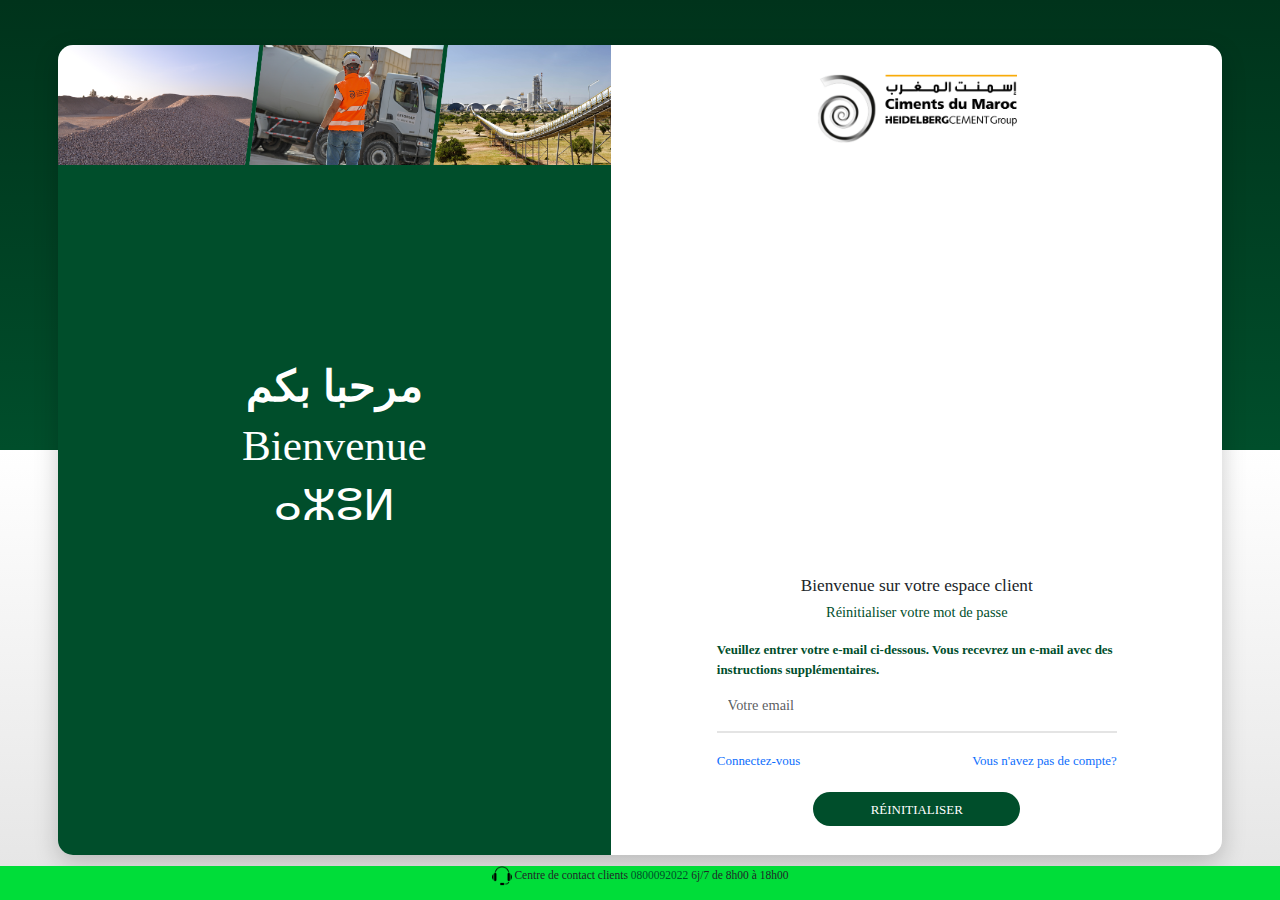
==== forgotten-password.html @ 4fc82074 "first commit" ====
<!DOCTYPE html>
<html lang="en">
<head>
  <meta charset="UTF-8">
  <meta name="viewport" content="width=device-width, initial-scale=1">
  <title>Login Page</title>
  <link href="https://cdnjs.cloudflare.com/ajax/libs/font-awesome/6.4.0/css/all.min.css" rel="stylesheet"> 
  <link href="https://cdn.jsdelivr.net/npm/bootstrap@5.3.0-alpha3/dist/css/bootstrap.min.css" rel="stylesheet">
  <link href="index.css" rel="stylesheet">
</head>
<body>
    <div class="custom-row">
      <div class="background-section d-lg-block">
        <img src="cimar-background.png" alt="cimar-background" class="header-image" width="100%">
        <div class="content">
            <h2 class="arabic">مرحبا بكم</h2>
            <h2>Bienvenue</h2>
            <h2 class="amazigh">ⴰⵣⵓⵍ</h2>
        </div>
        <p class="bottom-text"></p>
    </div>  
      <div class="login-section-wrapper">
        <div class="brand-wrapper">
          <img src="logo.png" alt="logo" class="logo">
        </div>
        <form method="POST">
          <div class="login-wrapper my-auto">
            <h2 class="login-title text-center">Bienvenue sur votre espace client</h2>
            <h4 class="connexion text-center">Réinitialiser  votre mot de passe</h4>
            <div class="form-group">
              <label for="email">Veuillez entrer votre e-mail ci-dessous. Vous recevrez un e-mail avec des instructions supplémentaires.</label>
              <input type="email" id="email" required class="form-control" placeholder="Votre email">
            </div>
            <div class="form-group mb-4 d-flex justify-content-between">
              <a href="index.html">Connectez-vous</a>
              <a href="register.html" style="text-align: right;">Vous n'avez pas de compte?</a>
            </div>        
            <div class="d-flex justify-content-center">
              <input name="register" id="register" class="login" type="button" value="RÉINITIALISER">
            </div>
          </div>
        </form>
      </div>  
    </div>
    <a href="tel:+212800092022" class="support fixed-bottom text-center d-block">
      <p class="login-wrapper-footer-text">         
        <img src="headset.png" alt="support" width="20px">
        Centre de contact clients <span class="support-number">0800092022</span> 6j/7 de 8h00 à 18h00</p>
    </a>
  <script src="index.js"></script>
</body>
</html>
---- index.css ----
@import 'https://fonts.googleapis.com/css?family=Titillium+Web:300,400,600,700,900';
:root {
    --main-green: #004e2b;
    --secondary-green: #00331b;
    --spring-green: #00dd39;
    --cimar-orange: #f2a82c;
    --grey: #9b9b9b;
    --light-grey: #e4e4e4;
}
::selection{
	background-color: var(--cimar-orange);
	color: black;
}
input::-webkit-outer-spin-button,
input::-webkit-inner-spin-button {
  -webkit-appearance: none;
  margin: 0;
}
/* Firefox */
input[type=number] {
  -moz-appearance: textfield;
}
html {
    font-size: 0.9rem;
}
*{
    font-family: 'Poppins';
}
.amazigh{
    font-family: titillium web, Arial, Helvetica, sans-serif;
    font-weight: 6Z00;
}
.arabic{
    font-family: 'Cairo', arial;
    font-weight: 600;
}
body {
    background: linear-gradient(to bottom, var(--secondary-green)  0%, var(--main-green) 50%, #ffffff 50%, #e4e4e4 100%);
    display: flex;
    align-items: center;
    justify-content: center;
    height: 100vh;
    margin: 0;
    padding: 0 4rem;
}
form {
    transition: opacity 0.4s ease;
}
.hidden {
    opacity: 0;
}
.custom-row {
    display: flex;
    max-width: 1200px;
    width: 100%;
    height: 90vh;
    box-shadow: 0px 8px 25px rgba(0, 0, 0, 0.2);
    border-radius: 15px;
    overflow: hidden;
}
.login-section-wrapper {
    overflow-y: auto;
    flex: 1;
    background-color: #fff;
    box-shadow: 0px 8px 25px rgba(0, 0, 0, 0.1);
    box-sizing: border-box;
    padding: 2rem;
    display: flex;
    flex-direction: column;
    justify-content: space-between;
}
.brand-wrapper {
    display: flex;
    justify-content: center;
    align-items: center;
}
.logo {
    width: 200px;
}
.login-wrapper{
    max-width: 400px;
    margin: auto;
}
.register-wrapper{
    margin: auto;
}
.login-title{
    font-size: 1.2rem;
}
.connexion{
    font-size: 1rem;
    color: var(--main-green);
}
.login {
    color: #fff!important;
    background-color:var(--main-green)!important;
    border: none;
    border-radius: 20px;
    padding: .5rem 4rem;
    font-weight: 400;
    font-size: .9rem;
    transition: all 300ms ease-in-out;
}
.login:hover {
    background-color:var(--secondary-green)!important;
}
.background-section {
    flex: 1;
    color: white;
    background: var(--main-green);
    text-align: center;
    display: flex;
    flex-direction: column;
    align-items: center;
    position: relative;
    height: 100%;
}

.header-image {
    align-self: flex-start;
    margin: 0;
    padding: 0; 
}

.content {
    position: absolute;
    top: 50%; 
    left: 50%; 
    transform: translate(-50%, -50%);
    display: flex;
    flex-direction: column;
    justify-content: center;
    align-items: center;
    width: 100%;
}
.content h2 {
    font-size: 3rem;
}

.bottom-text {
    position: absolute;
    bottom: 10px;
    align-self: center;
    width: 100%;
    text-align: center;
    font-size: .8rem;
}


.form-control {
    padding-right: 40px;
    padding-top: 1rem;
    padding-bottom: 1rem;
    border: none;
    border-radius: 0;
    color: var(--secondary-green)!important;
    font-weight: 500;
    border-bottom: 2px solid var(--light-grey);
    outline: none;
    transition: all 300ms ease-in-out;
    background-color: rgb(255, 255, 255);
}

.register-wrapper .form-control {
    padding-right: 40px;
    padding-top: 1rem;
    padding-bottom: 1rem;
}
.form-control:focus {
    border-bottom: 2px solid var(--spring-green);
    box-shadow: none;
}
.form-group{
    margin-top: 1.3rem;
}
.form-group label{
    font-size: .9rem;
    font-weight: 600;
    color: var(--main-green);
}
.form-group a{
    font-size: .9rem;
}
input::placeholder {
    color: var(--light-grey);
  }
a{
    text-decoration: none;
}
a.support{
    color: inherit;
    font-size: .8rem;
}
.support-number{
    color: var(--main-green);
}
.toggle-password {
    right: 10px;
    cursor: pointer;
}
.form-control {
    padding-right: 40px;
}
.fa-eye::before {
    color: var(--grey)!important;
    font-size: 1.2rem;
    top: 11px;
    position: relative;
    right: 15px;
    font-weight: 700;
    transition: all 200ms ease-in-out;
}
.fa-eye-slash::before {
    color: var(--grey)!important;
    font-size: 1.2rem;
    top: 11px;
    position: relative;
    right: 15px;
    font-weight: 700;
    transition: all 200ms ease-in-out;
}
.fa-eye-slash:hover::before,.fa-eye:hover::before {
    color: var(--main-green)!important;
}
@media (max-width: 992px) {
    .background-section {
        display: none;
   }
   html {
    font-size: 0.75rem;
}
.logo {
    width: 150px;
}
.form-group a{
    font-size: .8rem;
}
}

.select-btn{
    display: flex;
    align-items: center;
    justify-content: space-between;
    cursor: pointer;
}

.fa-chevron-down{
   font-size: 8px;
}
.select-btn .arrow-dwn{
    display: flex;
    height: 15px;
    width: 15px;
    color: #fff;
    border-radius: 50%;
    background: var(--grey);
    align-items: center;
    justify-content: center;
    transition: 0.3s;
}
.select-btn.open .arrow-dwn{
    transform: rotate(-180deg);
}
.select-container{
   position: relative;
}
.list-items{
    position: absolute;
    top: 52px;
    left: 0px;
    margin:0;
    padding: .4rem 0;
    width: 100%;
    background-color: rgb(245, 245, 245);
    z-index: 2;
    display: none;
}
.select-btn.open ~ .list-items{
    display: block;
}
.list-items .item{
   position: relative;
    display: flex;
    align-items: center;
    list-style: none;
    cursor: pointer;
    top: 0px;
    left: -2px;
    height: 20px;
   padding: 20px;
   margin: 0;
    transition: 0.3s;
    z-index: 2;
}
ol, ul {
   padding-left:.3rem;
}
.list-items .item:hover{
   background-color: rgb(230, 230, 230);
}
.item .item-text{
   color: var(--main-green);
}
.checkbox-input{
    display: none;
}
.checkbox-input + label {
    padding-left: 30px;
    position: relative;
}
.checkbox-input + label::before {
    content: "";
    position: absolute;
    left: 0;
    top: 50%;
    transform: translateY(-50%);
    height: 16px;
    width: 16px;
    border-radius: 4px;
    margin-right: 12px;
    border: 1.5px solid #c0c0c0;
    transition: all 0.3s ease-in-out;
}

.checkbox-input:checked + label::before {
    background: url('data:image/svg+xml;utf8,<svg xmlns="http://www.w3.org/2000/svg" width="12" height="10" viewBox="0 0 12 10"><polyline points="1.5 6 4.5 9 10.5 1" stroke="%23ffffff" stroke-width="2" fill="none" /></svg>') no-repeat center center;
    background-size: 70%;
    border-color: var(--main-green);
    background-color: var(--main-green);
}
.fixed-bottom {
    background-color: #00dd39;
    position: fixed;
    left: 0;
    bottom: 0;
    width: 100%;
    z-index: 0;
}




/* This part applies to all scrollbars */
::-webkit-scrollbar {
    width: 6px;
}

/* Track */
::-webkit-scrollbar-track {
    background: transparent;
}

/* Handle */
::-webkit-scrollbar-thumb {
    background: #b9b9b9;
    border-radius: 5px;
    transition: all 0.9s ease-in-out;
}

/* Handle on hover */
::-webkit-scrollbar-thumb:hover {
    background: #888;
}

/* Handle when active */
::-webkit-scrollbar-thumb:active {
    background: #555;
}

* {
    scrollbar-width: thin;
    scrollbar-color: transparent transparent;
    transition: scrollbar-color 0.3s ease-in-out; 
}

*:hover {
    scrollbar-color: #888 transparent;
}

*:active {
    scrollbar-color: #555 transparent;
}
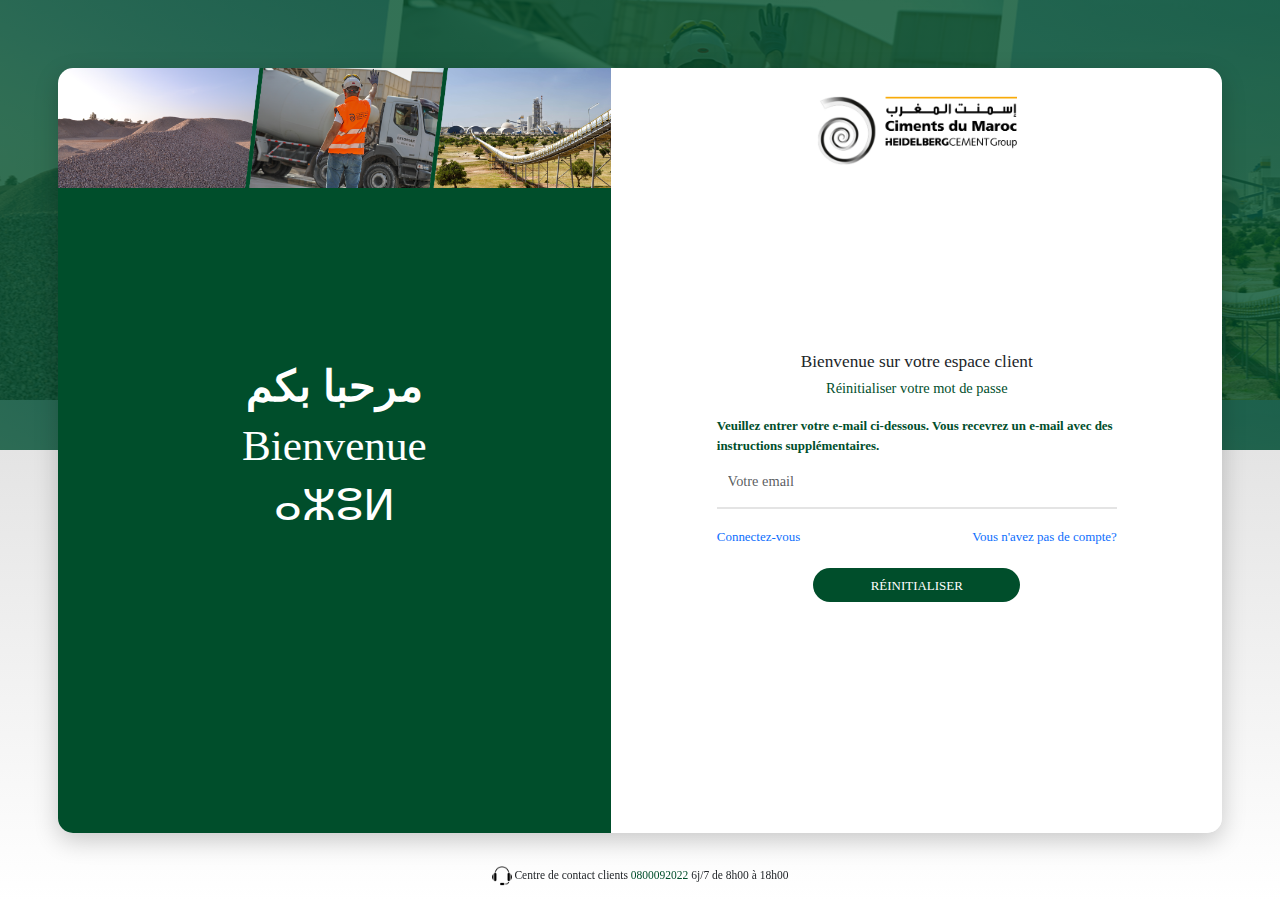
==== commit 89ef0889: "no-img" ====
--- a/forgotten-password.html
+++ b/forgotten-password.html
@@ -6,12 +6,12 @@
   <title>Login Page</title>
   <link href="https://cdnjs.cloudflare.com/ajax/libs/font-awesome/6.4.0/css/all.min.css" rel="stylesheet"> 
   <link href="https://cdn.jsdelivr.net/npm/bootstrap@5.3.0-alpha3/dist/css/bootstrap.min.css" rel="stylesheet">
-  <link href="index.css" rel="stylesheet">
+  <link href="assets/css/index.css" rel="stylesheet">
 </head>
 <body>
     <div class="custom-row">
       <div class="background-section d-lg-block">
-        <img src="cimar-background.png" alt="cimar-background" class="header-image" width="100%">
+        <img src="assets/img/cimar-background.png" alt="cimar-background" class="header-image" width="100%">
         <div class="content">
             <h2 class="arabic">مرحبا بكم</h2>
             <h2>Bienvenue</h2>
@@ -21,7 +21,7 @@
     </div>  
       <div class="login-section-wrapper">
         <div class="brand-wrapper">
-          <img src="logo.png" alt="logo" class="logo">
+          <img src="assets/img/logo.png" alt="logo" class="logo">
         </div>
         <form method="POST">
           <div class="login-wrapper my-auto">
@@ -40,13 +40,14 @@
             </div>
           </div>
         </form>
+        <p></p>
       </div>  
     </div>
     <a href="tel:+212800092022" class="support fixed-bottom text-center d-block">
       <p class="login-wrapper-footer-text">         
-        <img src="headset.png" alt="support" width="20px">
+        <img src="assets/img/headset.png" alt="support" width="20px">
         Centre de contact clients <span class="support-number">0800092022</span> 6j/7 de 8h00 à 18h00</p>
     </a>
-  <script src="index.js"></script>
+  <script src="assets/js/index.js"></script>
 </body>
 </html>
--- a/assets/css/index.css
+++ b/assets/css/index.css
@@ -0,0 +1,367 @@
+@import 'https://fonts.googleapis.com/css?family=Titillium+Web:300,400,600,700,900';
+:root {
+    --main-green: #004e2b;
+    --secondary-green: #00331b;
+    --spring-green: #00dd39;
+    --cimar-orange: #f2a82c;
+    --grey: #9b9b9b;
+    --light-grey: #e4e4e4;
+}
+::selection{
+	background-color: var(--cimar-orange);
+	color: black;
+}
+input::-webkit-outer-spin-button,
+input::-webkit-inner-spin-button {
+  -webkit-appearance: none;
+  margin: 0;
+}
+/* Firefox */
+input[type=number] {
+  -moz-appearance: textfield;
+}
+html {
+    font-size: 0.9rem;
+}
+*{
+    font-family: 'Poppins';
+}
+.amazigh{
+    font-family: titillium web, Arial, Helvetica, sans-serif;
+    font-weight: 6Z00;
+}
+.arabic{
+    font-family: 'Cairo', arial;
+    font-weight: 600;
+}
+body {
+    background: 
+        linear-gradient(to top, 
+                        #ffffff 0%, 
+                        #e4e4e4 50%, 
+                        rgba(0, 78, 43, 0.8) 50%, 
+                        rgba(0, 78, 43, 0.8) 100%), 
+        url(../img/cimar-background.png) repeat center top;
+    display: flex;
+    align-items: center;
+    justify-content: center;
+    height: 100vh;
+    margin: 0;
+    padding: 0 4rem;
+}
+form {
+    transition: opacity 0.4s ease;
+}
+.hidden {
+    opacity: 0;
+}
+.custom-row {
+    display: flex;
+    max-width: 1200px;
+    width: 100%;
+    height: 85vh;
+    box-shadow: 0px 8px 25px rgba(0, 0, 0, 0.2);
+    border-radius: 15px;
+    overflow: hidden;
+}
+.login-section-wrapper {
+    overflow-y: auto;
+    flex: 1;
+    background-color: #fff;
+    box-shadow: 0px 8px 25px rgba(0, 0, 0, 0.1);
+    box-sizing: border-box;
+    padding: 2rem;
+    display: flex;
+    flex-direction: column;
+    justify-content: space-between;
+}
+.brand-wrapper {
+    display: flex;
+    justify-content: center;
+    align-items: center;
+}
+.logo {
+    width: 200px;
+}
+.login-wrapper{
+    max-width: 400px;
+    margin: auto;
+}
+.register-wrapper{
+    margin: auto;
+}
+.login-title{
+    font-size: 1.2rem;
+}
+.connexion{
+    font-size: 1rem;
+    color: var(--main-green);
+}
+.login {
+    color: #fff!important;
+    background-color:var(--main-green)!important;
+    border: none;
+    border-radius: 20px;
+    padding: .5rem 4rem;
+    font-weight: 400;
+    font-size: .9rem;
+    transition: all 300ms ease-in-out;
+}
+.login:hover {
+    background-color:var(--secondary-green)!important;
+}
+.background-section {
+    flex: 1;
+    color: white;
+    background: var(--main-green);
+    text-align: center;
+    display: flex;
+    flex-direction: column;
+    align-items: center;
+    position: relative;
+    height: 100%;
+}
+
+.header-image {
+    align-self: flex-start;
+    margin: 0;
+    padding: 0; 
+}
+
+.content {
+    position: absolute;
+    top: 50%; 
+    left: 50%; 
+    transform: translate(-50%, -50%);
+    display: flex;
+    flex-direction: column;
+    justify-content: center;
+    align-items: center;
+    width: 100%;
+}
+.content h2 {
+    font-size: 3rem;
+}
+
+.bottom-text {
+    position: absolute;
+    bottom: 10px;
+    align-self: center;
+    width: 100%;
+    text-align: center;
+    font-size: .8rem;
+}
+
+
+.form-control {
+    padding-right: 30px;
+    padding-top: 1rem;
+    padding-bottom: 1rem;
+    border: none;
+    border-radius: 0;
+    color: var(--secondary-green)!important;
+    font-weight: 500;
+    border-bottom: 2px solid var(--light-grey);
+    outline: none;
+    transition: all 300ms ease-in-out;
+    background-color: rgb(255, 255, 255);
+}
+
+.register-wrapper .form-control {
+    padding-right: 15px;
+    padding-top: 1rem;
+    padding-bottom: 1rem;
+}
+.form-control:focus {
+    border-bottom: 2px solid var(--spring-green);
+    box-shadow: none;
+}
+.form-group{
+    margin-top: 1.3rem;
+}
+.form-group label{
+    font-size: .9rem;
+    font-weight: 600;
+    color: var(--main-green);
+}
+.form-group a{
+    font-size: .9rem;
+}
+input::placeholder {
+    color: var(--light-grey);
+  }
+a{
+    text-decoration: none;
+}
+a.support{
+    color: inherit;
+    font-size: .8rem;
+}
+.support-number{
+    color: var(--main-green);
+}
+.toggle-password {
+    right: 10px;
+    cursor: pointer;
+}
+.form-control {
+    padding-right: 40px;
+}
+.fa-eye::before {
+    color: var(--grey)!important;
+    font-size: 1.2rem;
+    top: 11px;
+    position: relative;
+    right: 15px;
+    font-weight: 700;
+    transition: all 200ms ease-in-out;
+}
+.fa-eye-slash::before {
+    color: var(--grey)!important;
+    font-size: 1.2rem;
+    top: 11px;
+    position: relative;
+    right: 15px;
+    font-weight: 700;
+    transition: all 200ms ease-in-out;
+}
+.fa-eye-slash:hover::before,.fa-eye:hover::before {
+    color: var(--main-green)!important;
+}
+@media (max-width: 992px) {
+    .background-section {
+        display: none;
+   }
+   html {
+    font-size: 0.82rem;
+}
+.logo {
+    width: 150px;
+}
+.form-group a{
+    font-size: .8rem;
+}
+}
+
+.select-btn{
+    align-items: center;
+    cursor: pointer;
+}
+.select-container{
+   position: relative;
+}
+.list-items{
+    position: absolute;
+    top: 52px;
+    left: 0px;
+    margin:0;
+    padding: .4rem 0;
+    width: 100%;
+    background-color: rgb(245, 245, 245);
+    z-index: 2;
+    display: none;
+}
+.select-btn.open ~ .list-items{
+    display: block;
+}
+.list-items .item{
+   position: relative;
+    display: flex;
+    align-items: center;
+    list-style: none;
+    cursor: pointer;
+    top: 0px;
+    left: -2px;
+    height: 20px;
+   padding: 20px;
+   margin: 0;
+    transition: 0.3s;
+    z-index: 2;
+}
+ol, ul {
+   padding-left:.3rem;
+}
+.list-items .item:hover{
+   background-color: rgb(230, 230, 230);
+}
+.item .item-text{
+   color: var(--main-green);
+}
+.checkbox-input{
+    display: none;
+}
+.checkbox-input + label {
+    padding-left: 30px;
+    position: relative;
+}
+.checkbox-input + label::before {
+    content: "";
+    position: absolute;
+    left: 0;
+    top: 50%;
+    transform: translateY(-50%);
+    height: 16px;
+    width: 16px;
+    border-radius: 4px;
+    margin-right: 12px;
+    border: 1.5px solid #c0c0c0;
+    transition: all 0.3s ease-in-out;
+}
+
+.checkbox-input:checked + label::before {
+    background: url('data:image/svg+xml;utf8,<svg xmlns="http://www.w3.org/2000/svg" width="12" height="10" viewBox="0 0 12 10"><polyline points="1.5 6 4.5 9 10.5 1" stroke="%23ffffff" stroke-width="2" fill="none" /></svg>') no-repeat center center;
+    background-size: 70%;
+    border-color: var(--main-green);
+    background-color: var(--main-green);
+}
+.fixed-bottom {
+    position: fixed;
+    left: 0;
+    bottom: 0;
+    width: 100%;
+    z-index: 0;
+}
+
+
+
+
+/* This part applies to all scrollbars */
+::-webkit-scrollbar {
+    width: 6px;
+}
+
+/* Track */
+::-webkit-scrollbar-track {
+    background: transparent;
+}
+
+/* Handle */
+::-webkit-scrollbar-thumb {
+    background: #b9b9b9;
+    border-radius: 5px;
+    transition: all 0.9s ease-in-out;
+}
+
+/* Handle on hover */
+::-webkit-scrollbar-thumb:hover {
+    background: #888;
+}
+
+/* Handle when active */
+::-webkit-scrollbar-thumb:active {
+    background: #555;
+}
+
+* {
+    scrollbar-width: thin;
+    scrollbar-color: transparent transparent;
+    transition: scrollbar-color 0.3s ease-in-out; 
+}
+
+*:hover {
+    scrollbar-color: #888 transparent;
+}
+
+*:active {
+    scrollbar-color: #555 transparent;
+}
